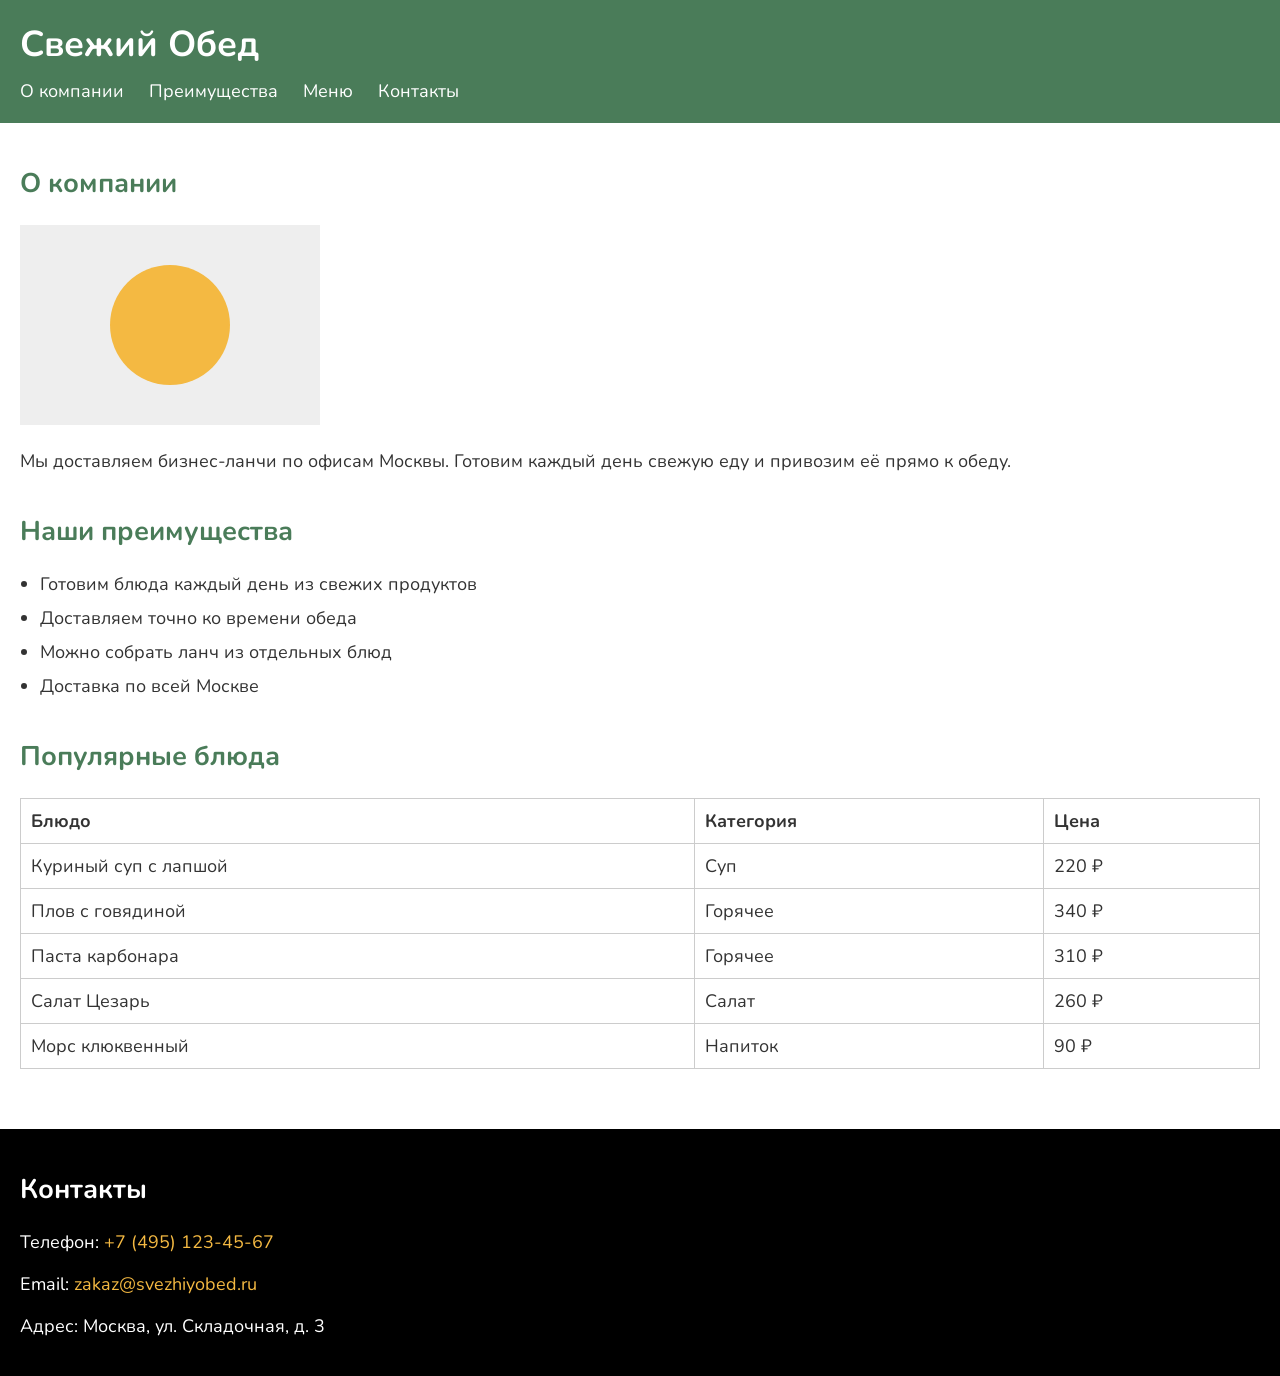
==== lab1/index.html @ 1ce23be3 "add lab1" ====
<!DOCTYPE html>
<html lang="ru">
<head>
<meta charset="UTF-8">
<title>Свежий Обед — бизнес-ланчи в Москве</title>
<link href="https://fonts.googleapis.com/css2?family=Nunito&display=swap" rel="stylesheet">
<link rel="stylesheet" href="style.css">
</head>
<body>

<header>
  <h1>Свежий Обед</h1>
  <nav>
    <a href="#about">О компании</a>
    <a href="#advantages">Преимущества</a>
    <a href="#dishes">Меню</a>
    <a href="#contacts">Контакты</a>
  </nav>
</header>

<main>

  <section id="about">
    <h2>О компании</h2>
    <img src="data:image/svg+xml;utf8,%3Csvg%20xmlns%3D%27http%3A%2F%2Fwww.w3.org%2F2000%2Fsvg%27%20viewBox%3D%270%200%20300%20200%27%3E%3Crect%20width%3D%27300%27%20height%3D%27200%27%20fill%3D%27%23eeeeee%27%2F%3E%3Ccircle%20cx%3D%27150%27%20cy%3D%27100%27%20r%3D%2760%27%20fill%3D%27%23f4b942%27%2F%3E%3C%2Fsvg%3E" alt="Ланч бокс">
    <p>Мы доставляем бизнес-ланчи по офисам Москвы. Готовим каждый день свежую еду и привозим её прямо к обеду.</p>
  </section>

  <section id="advantages">
    <h2>Наши преимущества</h2>
    <ul>
      <li>Готовим блюда каждый день из свежих продуктов</li>
      <li>Доставляем точно ко времени обеда</li>
      <li>Можно собрать ланч из отдельных блюд</li>
      <li>Доставка по всей Москве</li>
    </ul>
  </section>

  <section id="dishes">
    <h2>Популярные блюда</h2>
    <table>
      <tr>
        <th>Блюдо</th>
        <th>Категория</th>
        <th>Цена</th>
      </tr>
      <tr>
        <td>Куриный суп с лапшой</td>
        <td>Суп</td>
        <td>220 ₽</td>
      </tr>
      <tr>
        <td>Плов с говядиной</td>
        <td>Горячее</td>
        <td>340 ₽</td>
      </tr>
      <tr>
        <td>Паста карбонара</td>
        <td>Горячее</td>
        <td>310 ₽</td>
      </tr>
      <tr>
        <td>Салат Цезарь</td>
        <td>Салат</td>
        <td>260 ₽</td>
      </tr>
      <tr>
        <td>Морс клюквенный</td>
        <td>Напиток</td>
        <td>90 ₽</td>
      </tr>
    </table>
  </section>

</main>

<footer id="contacts">
  <h2>Контакты</h2>
  <p>Телефон: <a href="tel:+74951234567">+7 (495) 123-45-67</a></p>
  <p>Email: <a href="mailto:zakaz@svezhiyobed.ru">zakaz@svezhiyobed.ru</a></p>
  <p>Адрес: Москва, ул. Складочная, д. 3</p>
</footer>

</body>
</html>
---- lab1/style.css ----
* {
  box-sizing: border-box;
}

body {
  margin: 0;
  padding: 0;
  font-family: 'Nunito', sans-serif;
  font-size: 18px;
  color: #333333;
  background-color: #ffffff;
}

header {
  background-color: #4a7c59;
  padding: 20px;
}

header h1 {
  color: #ffffff;
  margin: 0 0 10px 0;
}

nav a {
  color: #ffffff;
  text-decoration: none;
  font-family: 'Nunito', sans-serif;
  font-size: 18px;
  margin-right: 20px;
}

nav a:hover {
  color: #f4b942;
}

main {
  padding: 20px;
}

section {
  margin-bottom: 40px;
}

h2 {
  color: #4a7c59;
}

img {
  width: 300px;
  height: 200px;
}

ul {
  padding-left: 20px;
}

li {
  margin-bottom: 10px;
}

table {
  width: 100%;
  border-collapse: collapse;
}

th, td {
  border: 1px solid #cccccc;
  padding: 10px;
  text-align: left;
}

footer {
  background-color: black;
  color: white;
  padding: 20px;
}

footer h2 {
  color: white;
}

footer a {
  color: #f4b942;
  text-decoration: none;
}

footer a:hover {
  color: white;
}
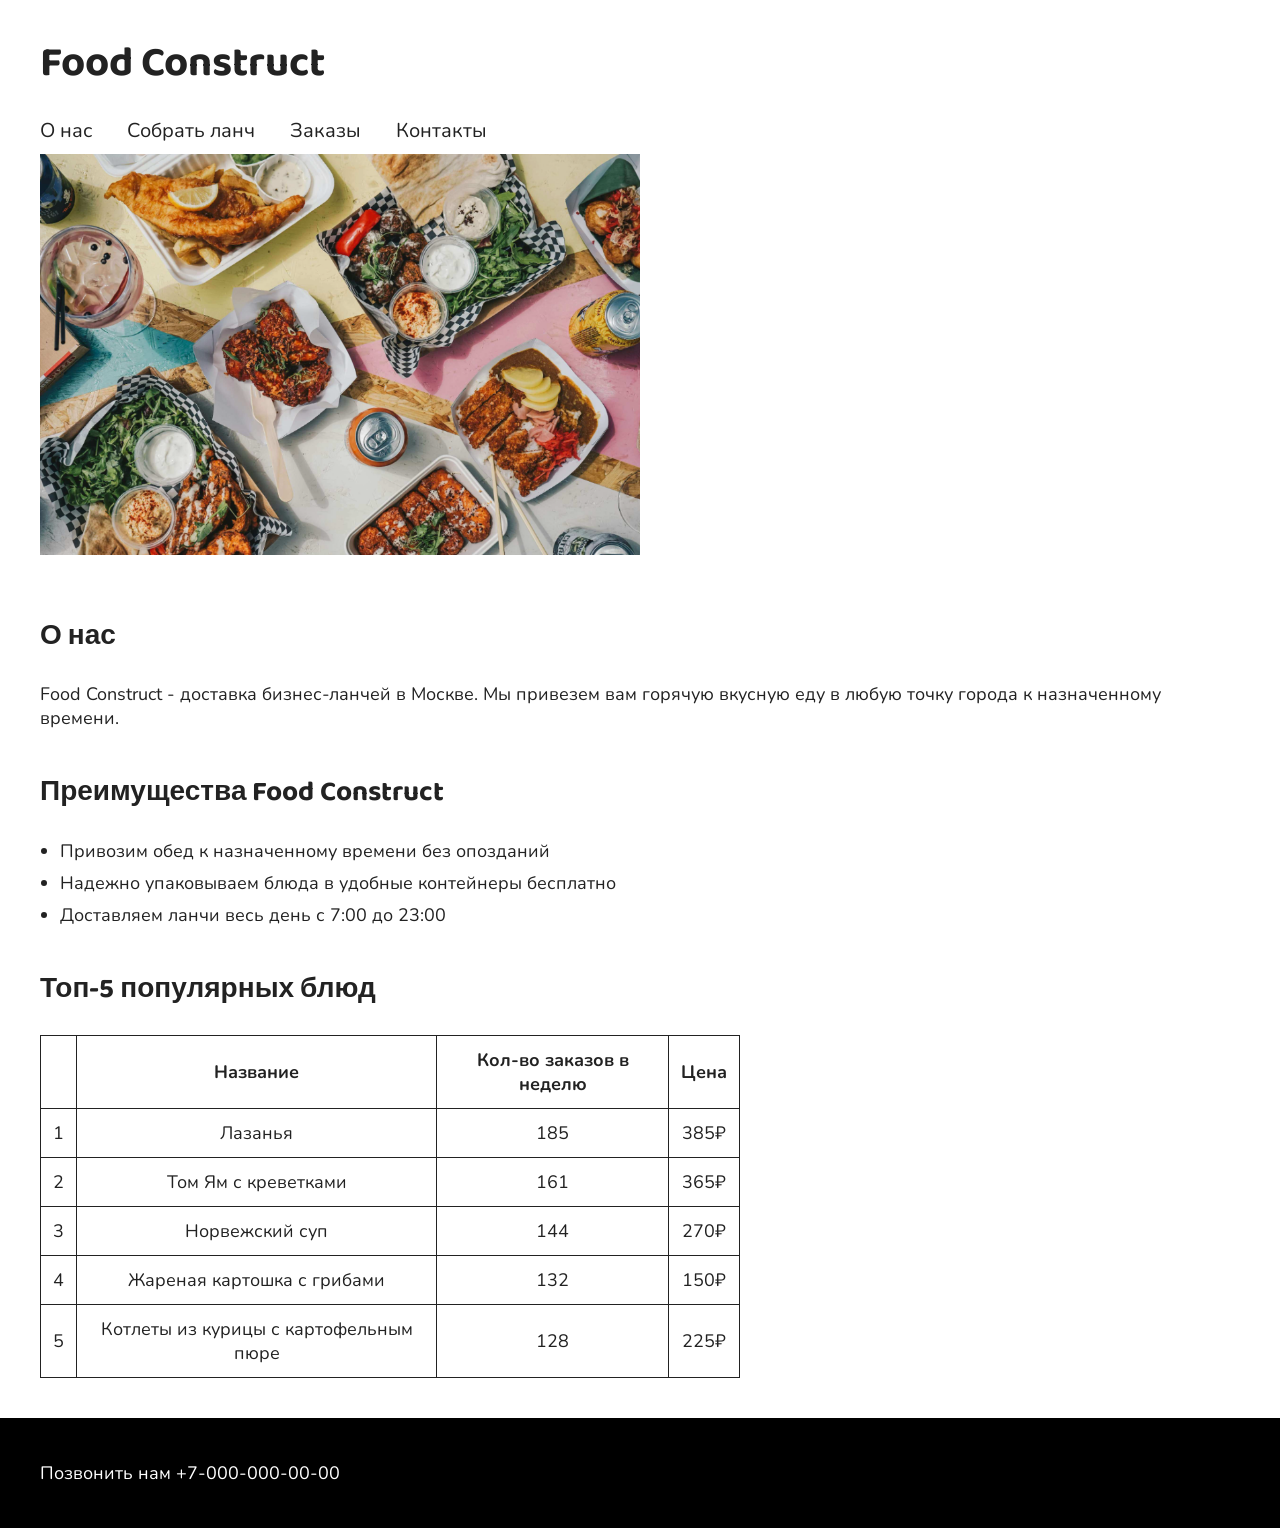
==== commit ceb00231: "update lab1" ====
--- a/lab1/index.html
+++ b/lab1/index.html
@@ -2,72 +2,78 @@
 <html lang="ru">
 <head>
 <meta charset="UTF-8">
-<title>Свежий Обед — бизнес-ланчи в Москве</title>
-<link href="https://fonts.googleapis.com/css2?family=Nunito&display=swap" rel="stylesheet">
+<title>Food Construct — доставка бизнес-ланчей</title>
+<link href="https://fonts.googleapis.com/css2?family=Baloo+2:wght@700&family=Nunito&display=swap" rel="stylesheet">
 <link rel="stylesheet" href="style.css">
 </head>
 <body>
 
 <header>
-  <h1>Свежий Обед</h1>
+  <h1>Food Construct</h1>
   <nav>
-    <a href="#about">О компании</a>
-    <a href="#advantages">Преимущества</a>
-    <a href="#dishes">Меню</a>
+    <a href="#about">О нас</a>
+    <a href="#build">Собрать ланч</a>
+    <a href="#orders">Заказы</a>
     <a href="#contacts">Контакты</a>
   </nav>
 </header>
 
 <main>
 
+  <img src="lunchboxes.png" alt="Еда на столе">
+
   <section id="about">
-    <h2>О компании</h2>
-    <img src="data:image/svg+xml;utf8,%3Csvg%20xmlns%3D%27http%3A%2F%2Fwww.w3.org%2F2000%2Fsvg%27%20viewBox%3D%270%200%20300%20200%27%3E%3Crect%20width%3D%27300%27%20height%3D%27200%27%20fill%3D%27%23eeeeee%27%2F%3E%3Ccircle%20cx%3D%27150%27%20cy%3D%27100%27%20r%3D%2760%27%20fill%3D%27%23f4b942%27%2F%3E%3C%2Fsvg%3E" alt="Ланч бокс">
-    <p>Мы доставляем бизнес-ланчи по офисам Москвы. Готовим каждый день свежую еду и привозим её прямо к обеду.</p>
+    <h2>О нас</h2>
+    <p>Food Construct - доставка бизнес-ланчей в Москве. Мы привезем вам горячую вкусную еду в любую точку города к назначенному времени.</p>
   </section>
 
   <section id="advantages">
-    <h2>Наши преимущества</h2>
+    <h2>Преимущества Food Construct</h2>
     <ul>
-      <li>Готовим блюда каждый день из свежих продуктов</li>
-      <li>Доставляем точно ко времени обеда</li>
-      <li>Можно собрать ланч из отдельных блюд</li>
-      <li>Доставка по всей Москве</li>
+      <li>Привозим обед к назначенному времени без опозданий</li>
+      <li>Надежно упаковываем блюда в удобные контейнеры бесплатно</li>
+      <li>Доставляем ланчи весь день с 7:00 до 23:00</li>
     </ul>
   </section>
 
   <section id="dishes">
-    <h2>Популярные блюда</h2>
+    <h2>Топ-5 популярных блюд</h2>
     <table>
       <tr>
-        <th>Блюдо</th>
-        <th>Категория</th>
+        <th></th>
+        <th>Название</th>
+        <th>Кол-во заказов в неделю</th>
         <th>Цена</th>
       </tr>
       <tr>
-        <td>Куриный суп с лапшой</td>
-        <td>Суп</td>
-        <td>220 ₽</td>
+        <td>1</td>
+        <td>Лазанья</td>
+        <td>185</td>
+        <td>385₽</td>
       </tr>
       <tr>
-        <td>Плов с говядиной</td>
-        <td>Горячее</td>
-        <td>340 ₽</td>
+        <td>2</td>
+        <td>Том Ям с креветками</td>
+        <td>161</td>
+        <td>365₽</td>
       </tr>
       <tr>
-        <td>Паста карбонара</td>
-        <td>Горячее</td>
-        <td>310 ₽</td>
+        <td>3</td>
+        <td>Норвежский суп</td>
+        <td>144</td>
+        <td>270₽</td>
       </tr>
       <tr>
-        <td>Салат Цезарь</td>
-        <td>Салат</td>
-        <td>260 ₽</td>
+        <td>4</td>
+        <td>Жареная картошка с грибами</td>
+        <td>132</td>
+        <td>150₽</td>
       </tr>
       <tr>
-        <td>Морс клюквенный</td>
-        <td>Напиток</td>
-        <td>90 ₽</td>
+        <td>5</td>
+        <td>Котлеты из курицы с картофельным пюре</td>
+        <td>128</td>
+        <td>225₽</td>
       </tr>
     </table>
   </section>
@@ -75,10 +81,7 @@
 </main>
 
 <footer id="contacts">
-  <h2>Контакты</h2>
-  <p>Телефон: <a href="tel:+74951234567">+7 (495) 123-45-67</a></p>
-  <p>Email: <a href="mailto:zakaz@svezhiyobed.ru">zakaz@svezhiyobed.ru</a></p>
-  <p>Адрес: Москва, ул. Складочная, д. 3</p>
+  <p>Позвонить нам <a href="tel:+70000000000">+7-000-000-00-00</a></p>
 </footer>
 
 </body>
--- a/lab1/style.css
+++ b/lab1/style.css
@@ -7,34 +7,38 @@
   padding: 0;
   font-family: 'Nunito', sans-serif;
   font-size: 18px;
-  color: #333333;
-  background-color: #ffffff;
+  color: #222222;
 }
 
 header {
-  background-color: #4a7c59;
-  padding: 20px;
+  padding: 30px 40px 10px 40px;
 }
 
 header h1 {
-  color: #ffffff;
-  margin: 0 0 10px 0;
+  font-family: 'Baloo 2', sans-serif;
+  font-size: 42px;
+  margin: 0 0 20px 0;
 }
 
 nav a {
-  color: #ffffff;
+  color: #222222;
   text-decoration: none;
-  font-family: 'Nunito', sans-serif;
-  font-size: 18px;
-  margin-right: 20px;
+  font-size: 20px;
+  margin-right: 30px;
 }
 
 nav a:hover {
-  color: #f4b942;
+  color: #888888;
 }
 
 main {
-  padding: 20px;
+  padding: 0 40px;
+}
+
+img {
+  width: 50%;
+  height: auto;
+  margin-bottom: 30px;
 }
 
 section {
@@ -42,12 +46,8 @@
 }
 
 h2 {
-  color: #4a7c59;
-}
-
-img {
-  width: 300px;
-  height: 200px;
+  font-family: 'Baloo 2', sans-serif;
+  font-size: 28px;
 }
 
 ul {
@@ -55,35 +55,29 @@
 }
 
 li {
-  margin-bottom: 10px;
+  margin-bottom: 8px;
 }
 
 table {
   width: 100%;
+  max-width: 700px;
   border-collapse: collapse;
 }
 
 th, td {
-  border: 1px solid #cccccc;
-  padding: 10px;
-  text-align: left;
+  border: 1px solid #222222;
+  padding: 12px;
+  text-align: center;
 }
 
 footer {
   background-color: black;
   color: white;
-  padding: 20px;
-}
-
-footer h2 {
-  color: white;
+  padding: 25px 40px;
+  margin-top: 40px;
 }
 
 footer a {
-  color: #f4b942;
+  color: white;
   text-decoration: none;
 }
-
-footer a:hover {
-  color: white;
-}
